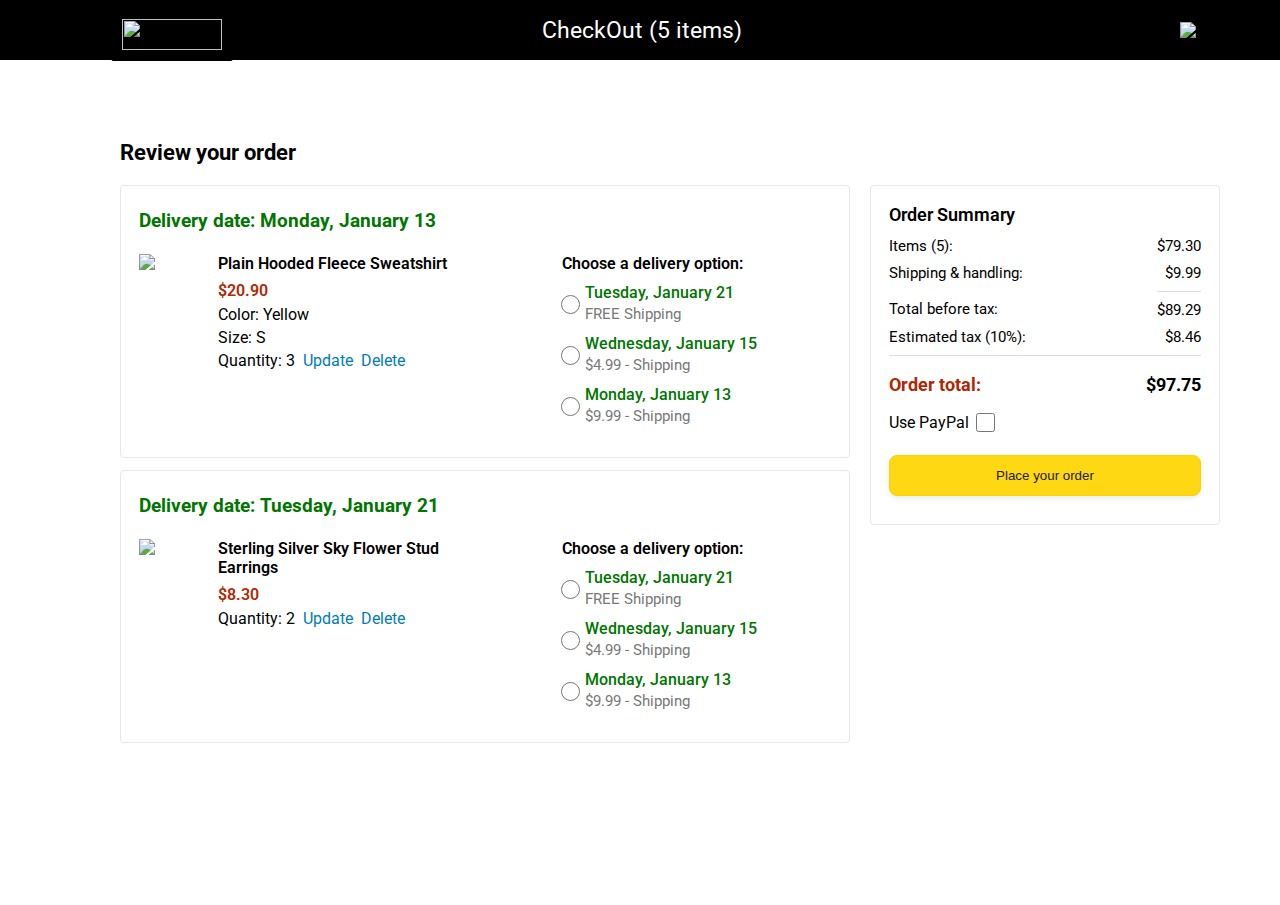
==== checkout_page.html @ 3b5462b3 "Add files via upload" ====
<!DOCTYPE html>
<html>
<head>
    <title>CheckOut Page</title>
    <link rel="stylesheet" href="checkout_page.css">
    <link rel="preconnect" href="https://fonts.googleapis.com">
    <link rel="preconnect" href="https://fonts.gstatic.com" crossorigin>
    <link href="https://fonts.googleapis.com/css2?family=Roboto:ital,wght@0,100;0,300;0,400;0,500;0,700;0,900;1,100;1,300;1,400;1,500;1,700;1,900&display=swap" rel="stylesheet">
</head>
<body>
    <header>
       <div class="header-div">
          <section>
            <a href="#"><img class="amazon-logo" src="https://supersimple.dev/projects/amazon/images/amazon-logo-white.png"></a>
          </section>
          <section class="middle-section">CheckOut (
            <a>5 items</a>)
          </section>
          <section>
            <img src="https://supersimple.dev/projects/amazon/images/icons/checkout-lock-icon.png">
          </section>
       </div>
    </header>
    <main>
        <div class="review-order">Review your order</div>
        <div class="main-div">
            <div class="main-div-tot-left-section">
               <div class="main-div-left-section-divs">
                 <div class="cart-items-delivery-date">Delivery date: <span style="font-size: 19px;">Monday, January 13</span></div>
                 <div class="cart-items-details-div">
                   <div><img class="images" src="https://supersimple.dev/projects/amazon/images/products/plain-hooded-fleece-sweatshirt-yellow.jpg"></div>
                   <div class="product-details">
                      <div class="product-name">Plain Hooded Fleece Sweatshirt</div>
                      <div class="product-price">$20.90</div>
                      <div  class="product-color">Color: Yellow</div>
                      <div  class="product-size">Size: S</div>
                      <div>Quantity:
                        <span>3</span>
                        <span class="modify">Update</span>
                        <span class="modify">Delete</span>
                      </div>
                   </div>
                   <div class="delivery-options"> <span style="font-weight: 600; margin-left: 6px;">Choose a delivery option:</span>
                     <div class="delivery-options-div" style="margin-top: 10px">
                       <input class="radio-button" type="radio">
                       <div><span class="delivery-date">Tuesday, January 21 </span><div class="shipping">FREE Shipping</div></div>
                     </div>
                     <div class="delivery-options-div">
                      <input class="radio-button" type="radio">
                       <div><span class="delivery-date">Wednesday, January 15 </span><div class="shipping">$4.99 - Shipping</div></div>
                     </div>
                     <div class="delivery-options-div">
                      <input class="radio-button" type="radio">
                       <div><span class="delivery-date">Monday, January 13 </span><div class="shipping">$9.99 - Shipping</div></div>
                     </div>
                   </div>
                 </div>
               </div>


               <div class="main-div-left-section-divs">
                <div class="cart-items-delivery-date">Delivery date: <span style="font-size: 19px;">Tuesday, January 21</span></div>
                <div class="cart-items-details-div">
                  <div><img class="images" src="https://supersimple.dev/projects/amazon/images/products/sky-flower-stud-earrings.webp"></div>
                  <div class="product-details">
                     <div class="product-name">Sterling Silver Sky Flower Stud Earrings</div>
                     <div class="product-price">$8.30</div>
                     <div>Quantity:
                       <span>2</span>
                       <span class="modify">Update</span>
                       <span class="modify">Delete</span>
                     </div>
                  </div>
                  <div class="delivery-options"> <span style="font-weight: 600; margin-left: 6px;">Choose a delivery option:</span>
                    <div class="delivery-options-div" style="margin-top: 10px">
                      <input class="radio-button" type="radio">
                      <div><span class="delivery-date">Tuesday, January 21 </span><div class="shipping">FREE Shipping</div></div>
                    </div>
                    <div class="delivery-options-div">
                     <input class="radio-button" type="radio">
                      <div><span class="delivery-date">Wednesday, January 15 </span><div class="shipping">$4.99 - Shipping</div></div>
                    </div>
                    <div class="delivery-options-div">
                     <input class="radio-button" type="radio">
                      <div><span class="delivery-date">Monday, January 13 </span><div class="shipping">$9.99 - Shipping</div></div>
                    </div>
                  </div>
                </div>
               </div>
            </div>
            <div class="main-div-tot-right-section">
              <div class="order-summary">Order Summary</div>
              <div class="order-summary-divs">
                <div>Items (5):</div>
                <div>$79.30</div>
              </div>
              <div class="order-summary-divs">
                <div>Shipping & handling:</div>
                <div>$9.99</div>
              </div>
              <div class="order-summary-divs">
                <div style="padding-top: 9px;">Total before tax:</div>
                <div style="border-top: 1px solid rgb(222, 222, 222); padding-top: 9px;">$89.29</div>
              </div>
              <div class="order-summary-divs">
                <div>Estimated tax (10%):</div>
                <div>$8.46</div>
              </div>
              <div class="order-summary-divs" id="order-total">
                <div style="color: rgb(177, 39, 4);">Order total:</div>
                <div>$97.75</div>
              </div>
              <div class="paypal-option">Use PayPal <input type="checkbox" class="checkbox"></div>
              <div class="place-order-div"><button class="place-order-button">Place your order</button></div>
            </div>
        </div>  
    </main>
    <footer>

    </footer>
</body>
</html>
---- checkout_page.css ----
body{
    margin: 0px;
    padding: 0px;
    font-family: roboto;
    font-size: 16px;
}
header{
    padding: 0px 30px 0px 30px;
    height: 60px;
    background-color: black;
    color: white;
    width: 98%;
    position: fixed;
}
.header-div{
    display: flex;
    justify-content: center;
    align-items: center;
    justify-content: space-between;
    height: 60px;
    margin:0px 88px 0px 81px;
}
section{
    display: flex;
    justify-content: center;
    align-items: center;
    font-size: 23px;
}
.amazon-logo{
    width: 100px;
    height: 31px;
    border: 1px solid black;
    padding: 14px 10px 10px 10px;
    margin-top: 4px;
    border-radius: 2px;
    cursor: pointer;
}
.amazon-logo:hover{
    border-color: #F0F0F0;
}
.middle-section{
    width:330px;
    justify-content: flex-start;
}
main{
    display: flex;
    flex-direction: column;
    justify-content: flex-start;
    align-items: flex-start;
    padding: 140px 0px 150px 120px;
}
.review-order{
    display: block;
    font-size: 22px;
    height: 27px;
    font-weight: 700;
    margin-bottom: 18px;
}
.main-div{
    display: flex;
    justify-content: space-between;
    width: 1100px;
    height:570px;
}
.main-div-tot-left-section{
   display: flex;
   flex-wrap: wrap;
   width: 730px;
}
.main-div-tot-right-section{
    width: 312px;
    height:315px;
    border:1px solid rgb(231,231,231);
    padding: 18px 18px 5px 18px;
    border-radius: 4px;
}
.main-div-left-section-divs{
   display: flex;
   flex-direction: column;
   height: 235px;
   width: 700px;
   padding: 18px;
   border:1px solid rgb(231,231,231);
   border-radius: 4px;
}
.cart-items-delivery-date{
    font-size: 19px;
    font-weight: 700;
    color:rgb(0, 118, 0);
    margin: 5px 0px 22px 0px;
}
.cart-items-details-div{
    display: flex;
    justify-content: space-between;
}
.images{
    width: 104px;
}
.product-details,.delivery-options{
    display: flex;
    flex-direction: column;
    width: 275px;
}
.product-name{
    margin-bottom: 8px;
    font-weight: 600;
}
.product-color,.product-size{
    margin-bottom: 4px;
}
.product-price{
    margin-bottom: 5px;
    font-weight: 600;
    color: rgb(177, 39, 4);
}
.modify{
    color: #017cb6;
    margin-left: 4px;
}
.delivery-options-div{
    display: flex;
    margin-bottom: 11px;
}
.radio-button{
    width: 1.2rem;
    margin-right: 5px;
}
.delivery-date{
    color: rgb(0, 118, 0);
    font-weight: 500;
}
.order-summary{
    font-size: 18px;
    font-weight: 600;
    margin-bottom: 12px;
}
.order-summary-divs{
    display: flex;
    justify-content: space-between;
    font-size: 15px;
    margin-bottom: 9px;
}
.shipping{
    color: rgb(120, 120, 120);
    margin-top: 3px;
    font-size: 15px;
}
#order-total{
    padding-top: 18px;
    border-top: 1px solid rgb(222, 222, 222);
    font-size: 18px;
    font-weight: 700;
}
.paypal-option{
    display: flex;
    justify-content: flex-start;
    align-items: center;
    margin-top: 15px;
}
.checkbox{
    width: 1.2rem;
    height: 1.2rem;
    margin: 3px 3px 3px 7px;
}
.place-order-div{
    display: flex;
    justify-content: center;
    align-items: center;
    height: 81px;
}
.place-order-button{
    width: 100%;
    padding-top: 12px;
    padding-bottom: 12px;
    border-radius: 8px;
    color: rgb(33, 33, 33);
    background-color: rgb(255, 216, 20);
    border: 1px solid rgb(252, 210, 0);
    box-shadow: 0 2px 5px rgba(213, 217, 217, 0.5);
    cursor: pointer;
}
.place-order-button:hover{
    opacity: 80%;
}
.place-order-button:active{
    opacity: 50%;
    box-shadow: 2px 2px 2px rgba(0, 0, 0,0.12);
}
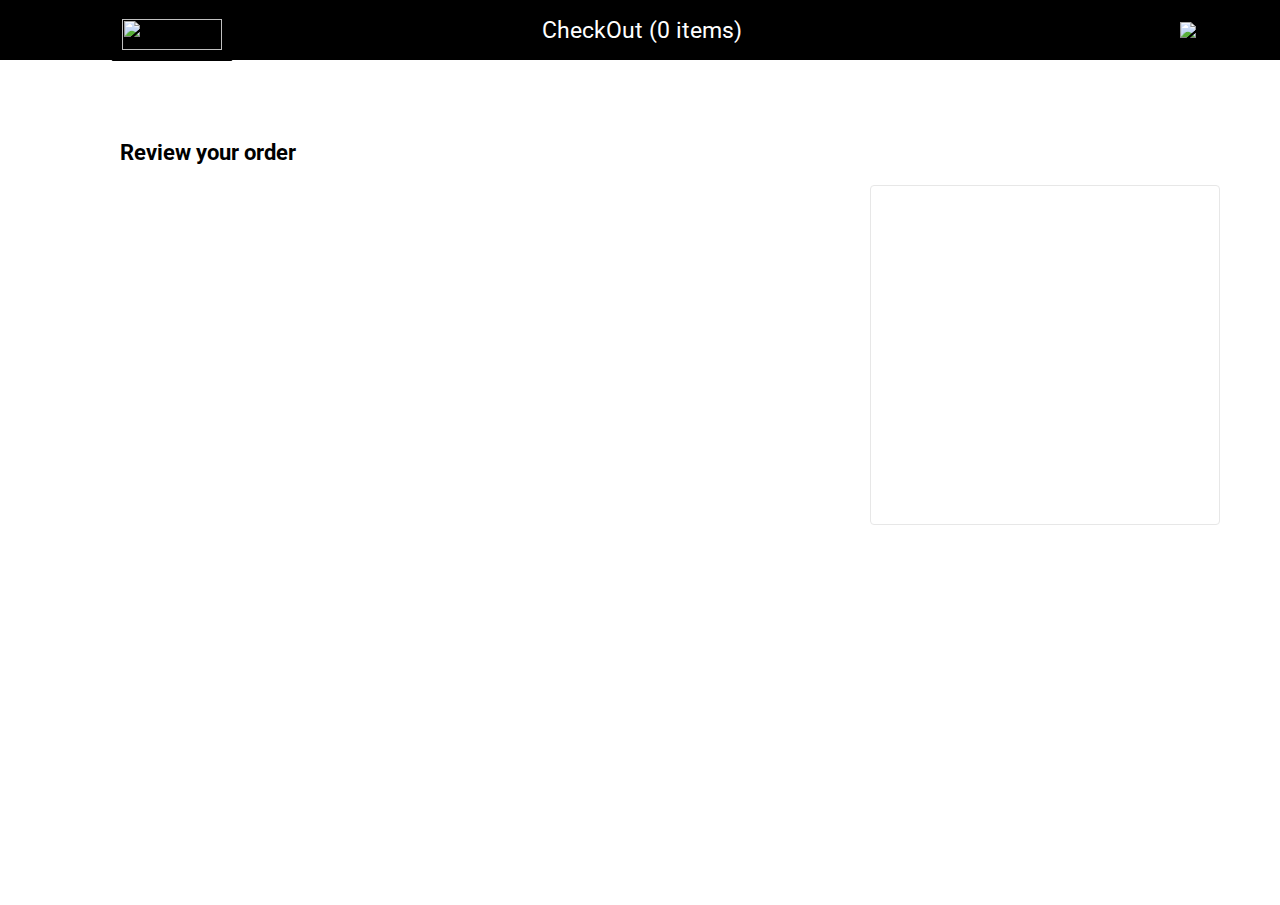
==== commit 22def2de: "Update checkout_page.html" ====
--- a/checkout_page.html
+++ b/checkout_page.html
@@ -11,10 +11,10 @@
     <header>
        <div class="header-div">
           <section>
-            <a href="#"><img class="amazon-logo" src="https://supersimple.dev/projects/amazon/images/amazon-logo-white.png"></a>
+            <a href="my_amazon_clone.html"><img class="amazon-logo" src="https://supersimple.dev/projects/amazon/images/amazon-logo-white.png"></a>
           </section>
           <section class="middle-section">CheckOut (
-            <a>5 items</a>)
+            <a class="js-checkoutItemsCount">0 items</a>)
           </section>
           <section>
             <img src="https://supersimple.dev/projects/amazon/images/icons/checkout-lock-icon.png">
@@ -24,99 +24,15 @@
     <main>
         <div class="review-order">Review your order</div>
         <div class="main-div">
-            <div class="main-div-tot-left-section">
-               <div class="main-div-left-section-divs">
-                 <div class="cart-items-delivery-date">Delivery date: <span style="font-size: 19px;">Monday, January 13</span></div>
-                 <div class="cart-items-details-div">
-                   <div><img class="images" src="https://supersimple.dev/projects/amazon/images/products/plain-hooded-fleece-sweatshirt-yellow.jpg"></div>
-                   <div class="product-details">
-                      <div class="product-name">Plain Hooded Fleece Sweatshirt</div>
-                      <div class="product-price">$20.90</div>
-                      <div  class="product-color">Color: Yellow</div>
-                      <div  class="product-size">Size: S</div>
-                      <div>Quantity:
-                        <span>3</span>
-                        <span class="modify">Update</span>
-                        <span class="modify">Delete</span>
-                      </div>
-                   </div>
-                   <div class="delivery-options"> <span style="font-weight: 600; margin-left: 6px;">Choose a delivery option:</span>
-                     <div class="delivery-options-div" style="margin-top: 10px">
-                       <input class="radio-button" type="radio">
-                       <div><span class="delivery-date">Tuesday, January 21 </span><div class="shipping">FREE Shipping</div></div>
-                     </div>
-                     <div class="delivery-options-div">
-                      <input class="radio-button" type="radio">
-                       <div><span class="delivery-date">Wednesday, January 15 </span><div class="shipping">$4.99 - Shipping</div></div>
-                     </div>
-                     <div class="delivery-options-div">
-                      <input class="radio-button" type="radio">
-                       <div><span class="delivery-date">Monday, January 13 </span><div class="shipping">$9.99 - Shipping</div></div>
-                     </div>
-                   </div>
-                 </div>
-               </div>
-
-
-               <div class="main-div-left-section-divs">
-                <div class="cart-items-delivery-date">Delivery date: <span style="font-size: 19px;">Tuesday, January 21</span></div>
-                <div class="cart-items-details-div">
-                  <div><img class="images" src="https://supersimple.dev/projects/amazon/images/products/sky-flower-stud-earrings.webp"></div>
-                  <div class="product-details">
-                     <div class="product-name">Sterling Silver Sky Flower Stud Earrings</div>
-                     <div class="product-price">$8.30</div>
-                     <div>Quantity:
-                       <span>2</span>
-                       <span class="modify">Update</span>
-                       <span class="modify">Delete</span>
-                     </div>
-                  </div>
-                  <div class="delivery-options"> <span style="font-weight: 600; margin-left: 6px;">Choose a delivery option:</span>
-                    <div class="delivery-options-div" style="margin-top: 10px">
-                      <input class="radio-button" type="radio">
-                      <div><span class="delivery-date">Tuesday, January 21 </span><div class="shipping">FREE Shipping</div></div>
-                    </div>
-                    <div class="delivery-options-div">
-                     <input class="radio-button" type="radio">
-                      <div><span class="delivery-date">Wednesday, January 15 </span><div class="shipping">$4.99 - Shipping</div></div>
-                    </div>
-                    <div class="delivery-options-div">
-                     <input class="radio-button" type="radio">
-                      <div><span class="delivery-date">Monday, January 13 </span><div class="shipping">$9.99 - Shipping</div></div>
-                    </div>
-                  </div>
-                </div>
-               </div>
-            </div>
-            <div class="main-div-tot-right-section">
-              <div class="order-summary">Order Summary</div>
-              <div class="order-summary-divs">
-                <div>Items (5):</div>
-                <div>$79.30</div>
-              </div>
-              <div class="order-summary-divs">
-                <div>Shipping & handling:</div>
-                <div>$9.99</div>
-              </div>
-              <div class="order-summary-divs">
-                <div style="padding-top: 9px;">Total before tax:</div>
-                <div style="border-top: 1px solid rgb(222, 222, 222); padding-top: 9px;">$89.29</div>
-              </div>
-              <div class="order-summary-divs">
-                <div>Estimated tax (10%):</div>
-                <div>$8.46</div>
-              </div>
-              <div class="order-summary-divs" id="order-total">
-                <div style="color: rgb(177, 39, 4);">Order total:</div>
-                <div>$97.75</div>
-              </div>
-              <div class="paypal-option">Use PayPal <input type="checkbox" class="checkbox"></div>
-              <div class="place-order-div"><button class="place-order-button">Place your order</button></div>
+            <div class="main-div-tot-left-section js-main-div-tot-left-section"></div>
+            <div class="main-div-tot-right-section js-main-div-tot-right-section">
             </div>
         </div>  
     </main>
     <footer>
 
     </footer>
+    <script type="module" src="https://unpkg.com/dayjs@1.11.10/esm/index.js"></script>
+    <script type="module" src="checkout_page.js"></script>
 </body>
-</html>+</html>
--- a/checkout_page.css
+++ b/checkout_page.css
@@ -67,6 +67,10 @@
    flex-wrap: wrap;
    width: 730px;
 }
+.cart-empty-msg{
+    font-size: 18px;
+    font-weight: 400;
+}
 .main-div-tot-right-section{
     width: 312px;
     height:315px;
@@ -82,6 +86,7 @@
    padding: 18px;
    border:1px solid rgb(231,231,231);
    border-radius: 4px;
+   margin-bottom: 10px;
 }
 .cart-items-delivery-date{
     font-size: 19px;
@@ -113,9 +118,24 @@
     font-weight: 600;
     color: rgb(177, 39, 4);
 }
-.modify{
+.input-div{
+    display: inline;
+}
+.new-quantity{
+    width: 50px;
+    font-size: 16px;
+}
+.update,.delete{
     color: #017cb6;
     margin-left: 4px;
+    cursor: pointer;
+    width:60px;
+}
+.update:hover{
+    color:rgb(18, 151, 18);
+}
+.delete:hover{
+    color: rgb(177, 39, 4);
 }
 .delivery-options-div{
     display: flex;
@@ -124,6 +144,7 @@
 .radio-button{
     width: 1.2rem;
     margin-right: 5px;
+    accent-color: rgba(31, 31, 134, 0.589);
 }
 .delivery-date{
     color: rgb(0, 118, 0);
@@ -185,4 +206,4 @@
 .place-order-button:active{
     opacity: 50%;
     box-shadow: 2px 2px 2px rgba(0, 0, 0,0.12);
-}+}
